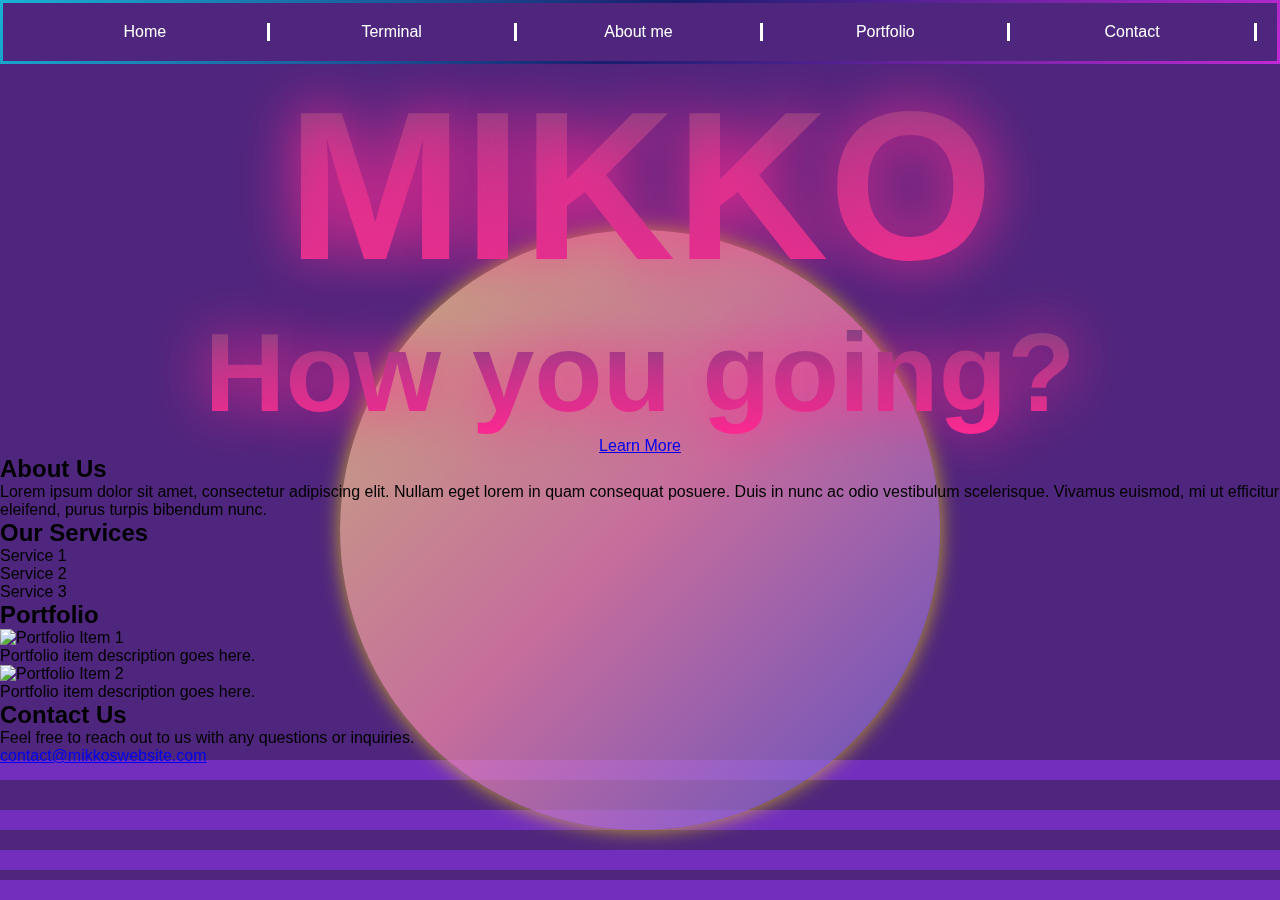
==== Synthwave/index.html @ 8e0c8552 "Add files via upload" ====
<!DOCTYPE html>
<html lang="en">
<head>
    <meta charset="UTF-8">
    <title>Mikko Parkkonen</title>
    <link rel="stylesheet" href="style.css">
    <script src="script.js"></script>
</head>
<body>
<header>
    <nav>
        <ul>
            <li><a href="#">Home</a></li>
            <li><a href="#">Terminal</a></li>
            <li><a href="#">About me</a></li>
            <li><a href="#">Portfolio</a></li>
            <li><a href="#">Contact</a></li>
        </ul>
    </nav>
</header>

<section class="main">
    <h1 class="gradient-text">
        MIKKO
    </h1>
    <p class="gradient-text">How you going?</p>
    <a href="#" class="cta-button">Learn More</a>
</section>

<section class="about">
    <h2>About Us</h2>
    <p>Lorem ipsum dolor sit amet, consectetur adipiscing elit. Nullam eget lorem in quam consequat posuere. Duis in nunc ac odio vestibulum scelerisque. Vivamus euismod, mi ut efficitur eleifend, purus turpis bibendum nunc.</p>
</section>

<section class="services">
    <h2>Our Services</h2>
    <ul>
        <li>Service 1</li>
        <li>Service 2</li>
        <li>Service 3</li>
    </ul>
</section>

<section class="portfolio">
    <h2>Portfolio</h2>
    <div class="portfolio-item">
        <img src="portfolio-image1.jpg" alt="Portfolio Item 1">
        <p>Portfolio item description goes here.</p>
    </div>
    <div class="portfolio-item">
        <img src="portfolio-image2.jpg" alt="Portfolio Item 2">
        <p>Portfolio item description goes here.</p>
    </div>
</section>

<section class="contact">
    <h2>Contact Us</h2>
    <p>Feel free to reach out to us with any questions or inquiries.</p>
    <a href="mailto:contact@mikkoswebsite.com">contact@mikkoswebsite.com</a>
</section>

<!-- Synthbar stuff is for background deco, so put everything above it. -->


<div class="synth-bar"></div>
<div class="synth-bar synth-bar2"></div>
<div class="synth-bar synth-bar3"></div>
<div class="synth-bar synth-bar4"></div>
<div class="synth-bar sun"></div>

</body>
</html>
---- Synthwave/style.css ----
@font-face {
    font-family: 'Main';
    src: url('/fonts/AXROutrunner.otf') format('opentype'),
    url('/fonts/AXROutrunner.ttf') format('truetype');
    font-weight: normal;
    font-style: normal;
}
@font-face {
    font-family: 'Second';
    src: url("/fonts/Aileron-Regular.otf") format('opentype');
    font-weight: normal;
    font-style: normal;
}

*{
    margin: 0;
    padding: 0;
    z-index: 1;
}
:root{
    font-family: Second, sans-serif;
    background-color: #4f267d;
}
h1{
    text-align: center;
    font-family: Main, sans-serif;
    font-size: 212px;
    text-shadow: 0 0 60px #FF2A92FF;
}
header {
    padding: 20px;
    position: relative;
    border: 3.5px solid transparent;
    border-image: linear-gradient(135deg, rgba(0, 244, 255, 0.68), rgba(0, 25, 103, 0.68), rgba(247, 42, 255, 0.68));
    border-image-slice: 1;

}

header li {
    flex: 1;
    border-right: 3.5px solid white;
}

header ul {
    text-align: center;
    display: flex;
    list-style-type: none;
}


ul a{
    text-decoration: none;
    color: white;
}

.gradient-text {
    background-image: linear-gradient(180deg, #594c7e, #ff2a92);

    background-clip: text;
    color: transparent;
    font-weight: bold;
}
.synth-bar {
    position: fixed;
    bottom: 0;
    left: 0;
    width: 100%;
    height: 20px;
    background-color: rgba(150, 55, 255, 0.5);
    animation: bounce 5000ms ease-in-out infinite;
    z-index: -2;
}

.synth-bar2 {
    margin-bottom: 30px;
    animation-duration: 3000ms;
}
.synth-bar3 {
    margin-bottom: 70px;
    animation-duration: 6580ms;
}
.synth-bar4 {
    margin-bottom: 120px;
    animation-duration: 4580ms;
}
/* SECTIONS */
.main{
    text-align: center;
}
.main p{
    font-family: Main, sans-serif;
    font-size: 112px;
    text-align: center;
    text-shadow: 0 0 60px #FF2A92FF;
}

.sun {
    background: linear-gradient(135deg, rgba(255, 237, 124, 0.68), rgba(255, 143, 171, 0.68), rgba(104, 101, 226, 0.68));

    box-shadow: 0 0 20px rgba(255, 224, 0, 0.68);
    height: 600px;
    width: 600px;
    border-radius: 50%;
    animation-duration: 3000ms;
    position: fixed;
    margin-bottom: 70px;
    left: 50%;
    margin-top: -300px;
    margin-left: -300px;
    z-index: -1;
}

@keyframes bounce {
    0%, 100% {
        transform: translateY(0);
    }
    50% {
        transform: translateY(-10px);
    }
}
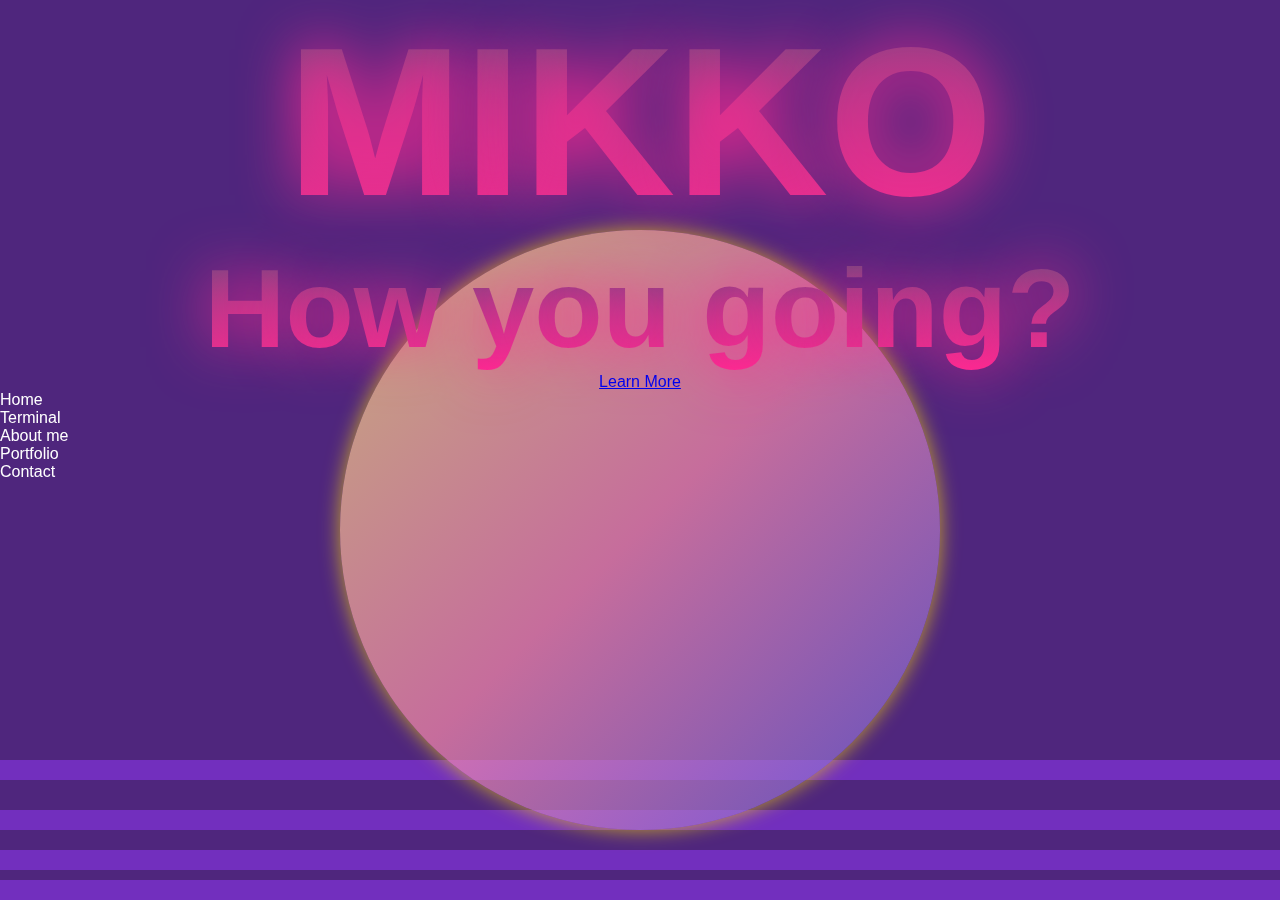
==== commit fb17aace: "Update index.html" ====
--- a/Synthwave/index.html
+++ b/Synthwave/index.html
@@ -7,17 +7,6 @@
     <script src="script.js"></script>
 </head>
 <body>
-<header>
-    <nav>
-        <ul>
-            <li><a href="#">Home</a></li>
-            <li><a href="#">Terminal</a></li>
-            <li><a href="#">About me</a></li>
-            <li><a href="#">Portfolio</a></li>
-            <li><a href="#">Contact</a></li>
-        </ul>
-    </nav>
-</header>
 
 <section class="main">
     <h1 class="gradient-text">
@@ -27,37 +16,14 @@
     <a href="#" class="cta-button">Learn More</a>
 </section>
 
-<section class="about">
-    <h2>About Us</h2>
-    <p>Lorem ipsum dolor sit amet, consectetur adipiscing elit. Nullam eget lorem in quam consequat posuere. Duis in nunc ac odio vestibulum scelerisque. Vivamus euismod, mi ut efficitur eleifend, purus turpis bibendum nunc.</p>
-</section>
+<ul>
+    <li><a href="#">Home</a></li>
+    <li><a href="#">Terminal</a></li>
+    <li><a href="#">About me</a></li>
+    <li><a href="#">Portfolio</a></li>
+    <li><a href="#">Contact</a></li>
+</ul>
 
-<section class="services">
-    <h2>Our Services</h2>
-    <ul>
-        <li>Service 1</li>
-        <li>Service 2</li>
-        <li>Service 3</li>
-    </ul>
-</section>
-
-<section class="portfolio">
-    <h2>Portfolio</h2>
-    <div class="portfolio-item">
-        <img src="portfolio-image1.jpg" alt="Portfolio Item 1">
-        <p>Portfolio item description goes here.</p>
-    </div>
-    <div class="portfolio-item">
-        <img src="portfolio-image2.jpg" alt="Portfolio Item 2">
-        <p>Portfolio item description goes here.</p>
-    </div>
-</section>
-
-<section class="contact">
-    <h2>Contact Us</h2>
-    <p>Feel free to reach out to us with any questions or inquiries.</p>
-    <a href="mailto:contact@mikkoswebsite.com">contact@mikkoswebsite.com</a>
-</section>
 
 <!-- Synthbar stuff is for background deco, so put everything above it. -->
 
